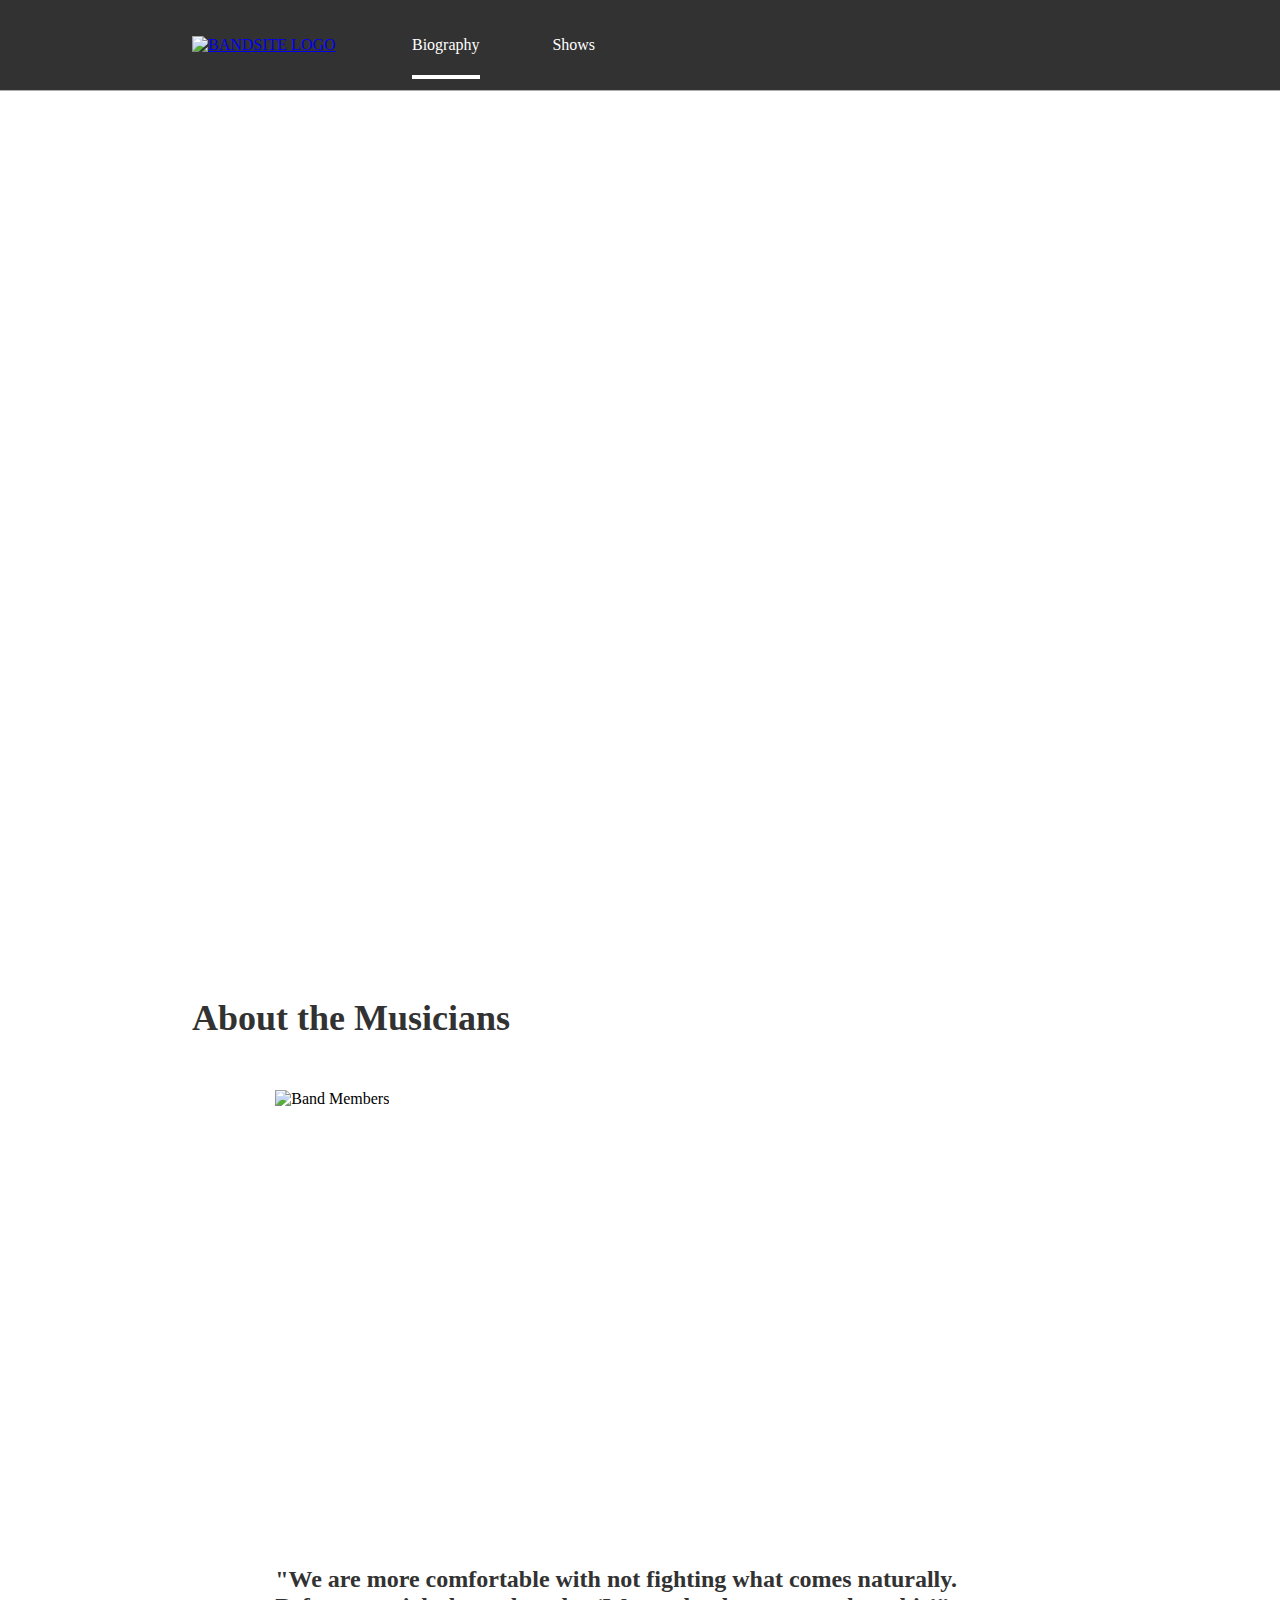
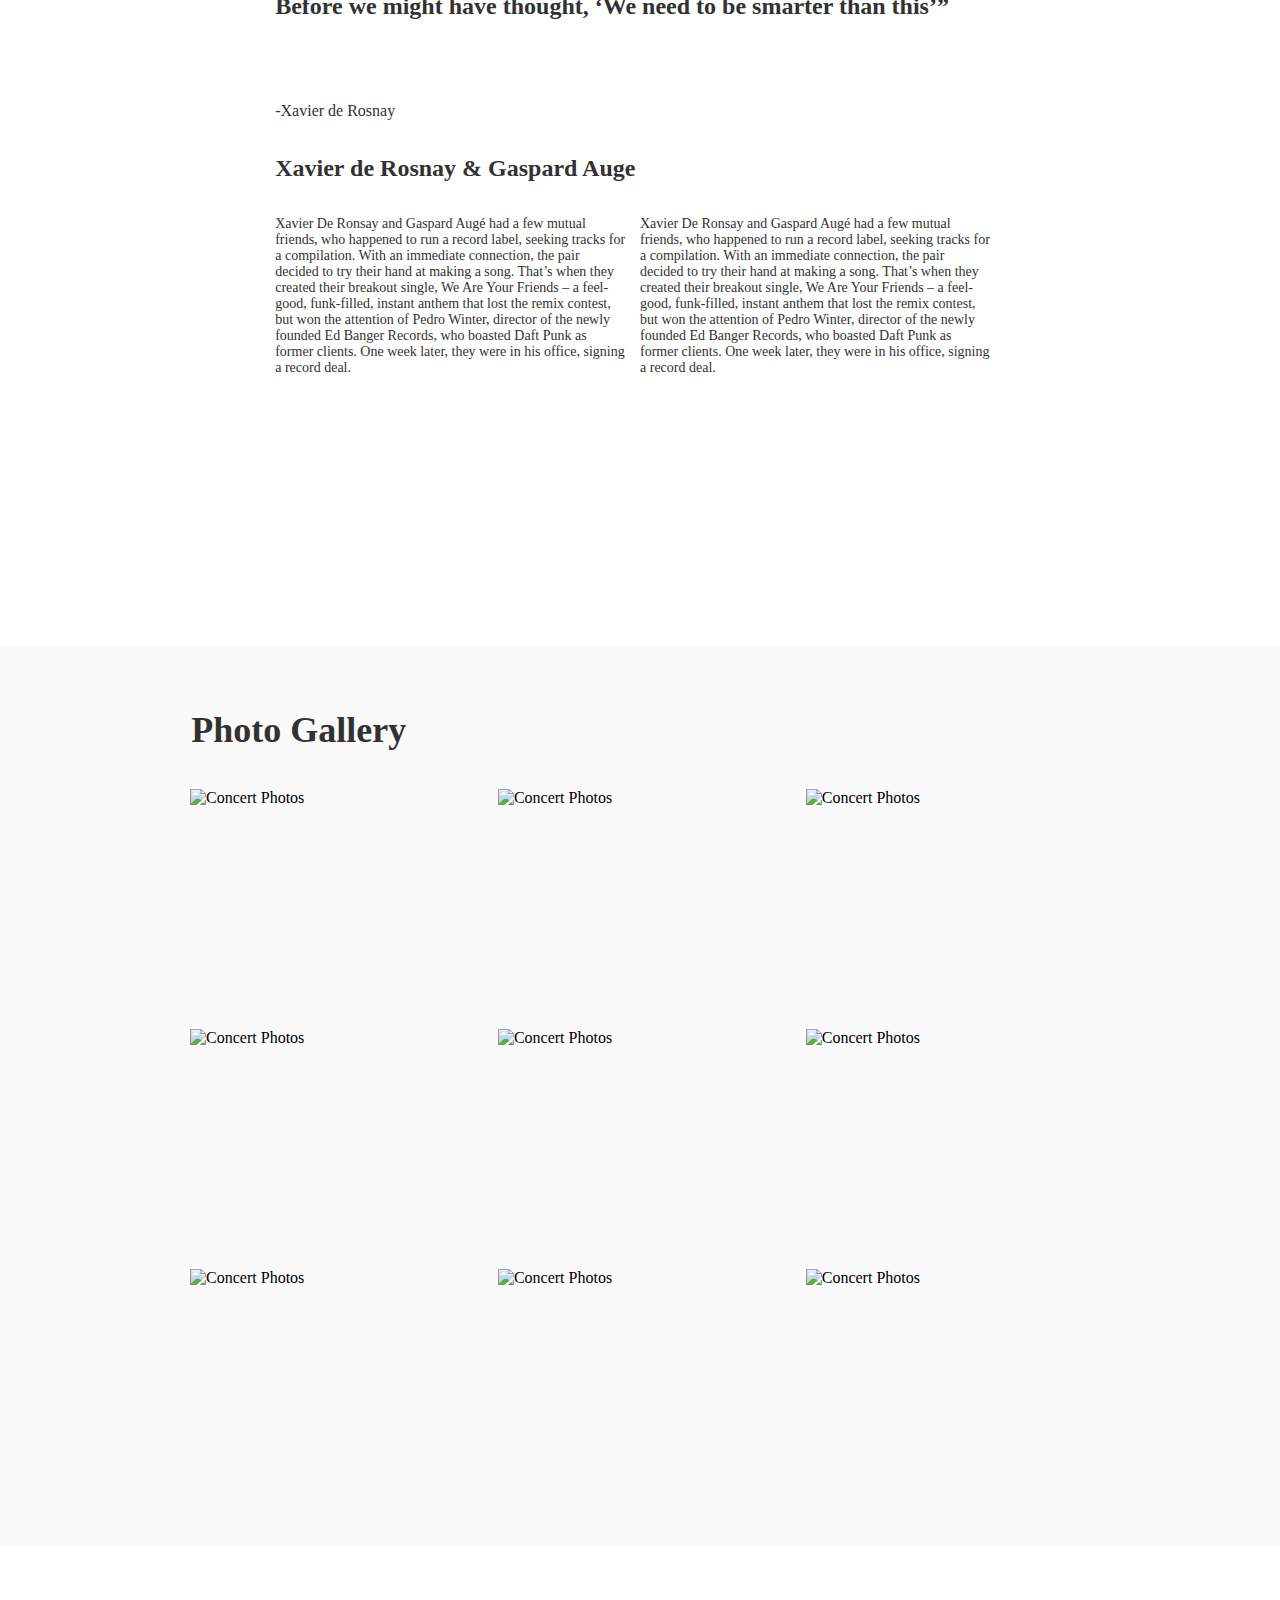
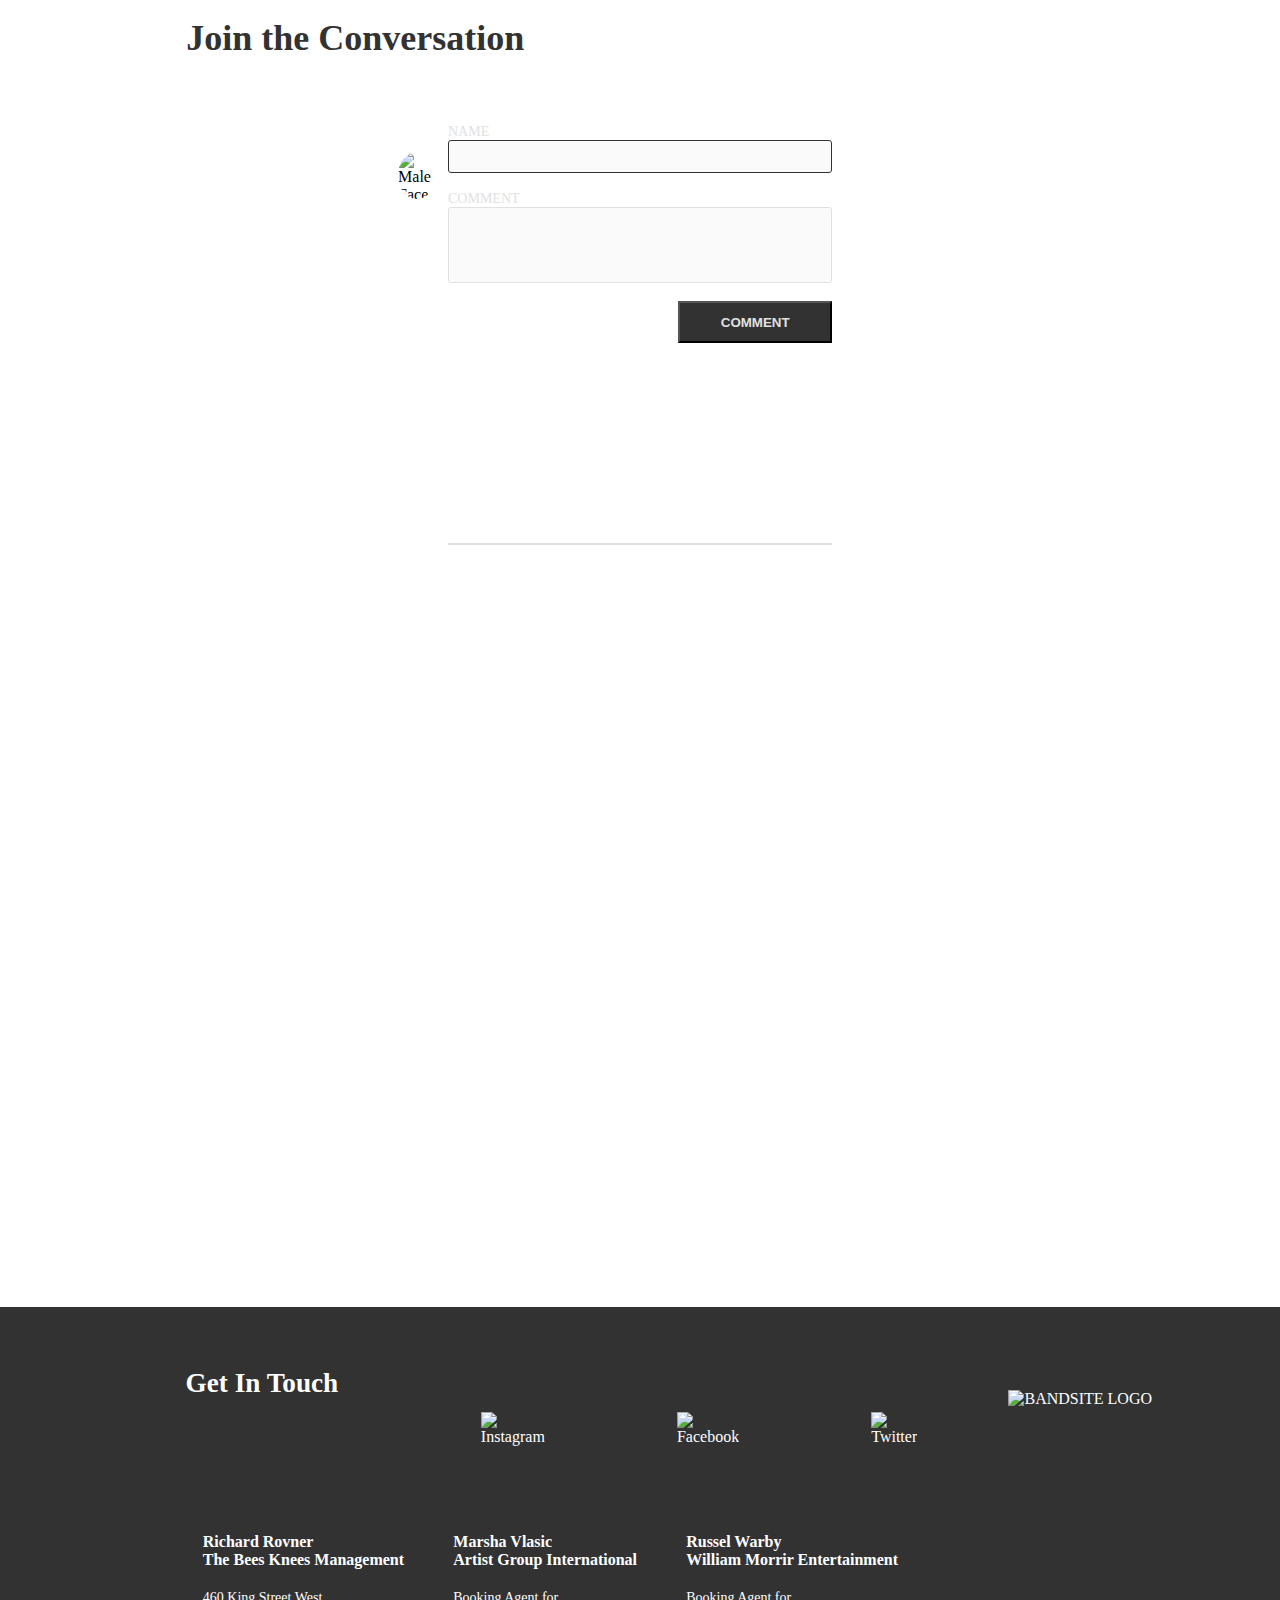
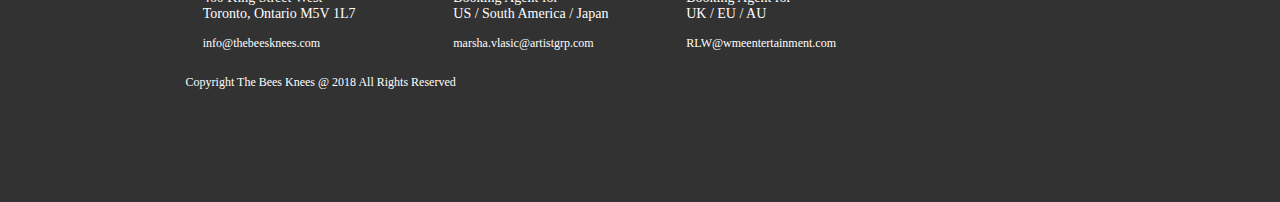
==== Sprint-two/index.html @ ac23af57 "JavaScript Layout" ====
<!DOCTYPE html>
<html lang="en">
<head>
    <meta charset="UTF-8">
    <meta name="viewport" content="width=device-width, initial-scale=1.0">
    <title>Document</title>
    <link rel="stylesheet" href="styles/main.css">
</head>
<body>
    <!-----------------------------------NAV--------------------------------->
    <header class="header">
        <section class="header-menu">
            <a class="header-menu__logo"  href="index.html"><img src="assets/Logo/Logo-bandsite.svg" alt="BANDSITE LOGO"></a>
            <ul class="header-menu__nav">
                <li class="header-menu__nav-item"><a class="header-menu__nav-link active" href="index.html">Biography</a></li>
                <li class="header-menu__nav-item"><a class="header-menu__nav-link" href="pages/shows.html">Shows</a></li>
            </ul>
        </section>
    <!----------------------------------Hero-------------------------------->
        <div class="hero">
            <div class="hero__image"></div>
            <h1 class="hero__title">Gaspard Auge & Xavier de Rosnay</h1>
        </div>
    </header>
    <!----------------------------------Main-------------------------------->
    <main class="main">
        <div class="main-title">About the Musicians</div>
        <section class="main-content">
            <div class="main-content__image">
                <img class="main-content__image--size" src="assets/Images/noiseporn-fZGl__1jt3M-unsplash.jpg" alt="Band Members">
            </div>
            <div class="main-quote">
            <h2 class="main-quote__words">"We are more comfortable with not fighting what comes naturally. Before we might have thought, ‘We need to be smarter than this’”</h2>
            <p class="main-quote__speaker">-Xavier de Rosnay</p>
            </div>
            <div class="main-bio">
                <h2 class="main-bio__title">Xavier de Rosnay & Gaspard Auge</h2>
                <div class="main-bio__spacing">
                <p class="main-bio__writing">Xavier De Ronsay and Gaspard Augé had a few mutual friends, who happened to run a record label, seeking tracks for a compilation. With an immediate connection, the pair decided to try their hand at making a song. That’s when they created their breakout single, We Are Your Friends – a feel-good, funk-filled, instant anthem that lost the remix contest, but won the attention of Pedro Winter, director of the newly founded Ed Banger Records, who boasted Daft Punk as former clients. One week later, they were in his office, signing a record deal.</p>
                <p class="main-bio__writing">Xavier De Ronsay and Gaspard Augé had a few mutual friends, who happened to run a record label, seeking tracks for a compilation. With an immediate connection, the pair decided to try their hand at making a song. That’s when they created their breakout single, We Are Your Friends – a feel-good, funk-filled, instant anthem that lost the remix contest, but won the attention of Pedro Winter, director of the newly founded Ed Banger Records, who boasted Daft Punk as former clients. One week later, they were in his office, signing a record deal.</p>
                </div>
            </div>
        </section>
        <section class="gallery">
            <div class="gallery-top">
              <h2 class="gallery-title">Photo Gallery</h2>
            </div>
            <div class="gallery-container">
                <img class="gallery-images" src="assets/Images/Photo-gallery-1.jpg" alt="Concert Photos">
                <img class="gallery-images" src="assets/Images/Photo-gallery-2.jpg" alt="Concert Photos">
                <img class="gallery-images" src="assets/Images/Photo-gallery-3.jpg" alt="Concert Photos">
                <img class="gallery-images" src="assets/Images/Photo-gallery-4.jpg" alt="Concert Photos">
                <img class="gallery-images" src="assets/Images/Photo-gallery-5.jpg" alt="Concert Photos">
                <img class="gallery-images" src="assets/Images/Photo-gallery-6.jpg" alt="Concert Photos">
                <img class="gallery-images" src="assets/Images/Photo-gallery-7.jpg" alt="Concert Photos">
                <img class="gallery-images" src="assets/Images/Photo-gallery-8.jpg" alt="Concert Photos">
                <img class="gallery-images" src="assets/Images/Photo-gallery-9.jpg" alt="Concert Photos">
            </div>
        </section>
        <!----------------------------------Comments-------------------------------->
        <section class="comments">
            <div class="comments-top">
                <h2 class="comments-title">Join the Conversation</h2>
            </div>
            <div class="comments-add">
                <form name="commentsForm" class="commentsForm">
                    <img src="assets/Images/Mohan-muruge.jpg" alt="Male Face" class="commentImage">
                    <label for="name" class="textStyle">NAME</label>
                    <input type="text" name="name" class="commentBox commentBox1">
                    <br>
                    <label for="comment" class="textStyle">COMMENT</label>
                    <input type="text" name="comment" class="commentBox commentBox2">
                    <br>
                    <button type="submit" class="commentButton">COMMENT</button>
                </form>
            </div>
            <div class="comments-previous">
            </div>
        </section>
    </main>
    <!----------------------------------Footer-------------------------------->
    <footer class="footer">
        <div class="footer-top">
            <h2 class="footer-top__title">Get In Touch</h2>
            <div class="footer-top__icon">
            <img class="footer-top__icon--position" src="assets/Icons/SVG/Icon-instagram.svg" alt="Instagram">
            <img class="footer-top__icon--position" src="assets/Icons/SVG/Icon-facebook.svg" alt="Facebook">
            <img class="footer-top__icon--position" src="assets/Icons/SVG/Icon-twitter.svg" alt="Twitter">
            </div>
        </div>
        <section class="footer-content">
        <div class="footer-agent">
            <h4 class="footer-agent__name">Richard Rovner<br>The Bees Knees Management</h4>
            <p class="footer-agent__location">460 King Street West<br>Toronto, Ontario M5V 1L7</p>
            <p class="footer-agent__email">info@thebeesknees.com</p>
        </div>
        <div class="footer-agent">
            <h4 class="footer-agent__name">Marsha Vlasic<br>Artist Group International </h4>
            <p class="footer-agent__location">Booking Agent for<br>US / South America / Japan</p>
            <p class="footer-agent__email">marsha.vlasic@artistgrp.com</p>
        </div>
        <div class="footer-agent">
            <h4 class="footer-agent__name">Russel Warby<br>William Morrir Entertainment </h4>
            <p class="footer-agent__location">Booking Agent for<br>UK / EU / AU</p>
            <p class="footer-agent__email">RLW@wmeentertainment.com</p>
        </div>
        </section>
        <p class="footer-copywright">Copyright The Bees Knees @ 2018 All Rights Reserved</p>
        <div class="footer-logo">
            <img src="assets/Logo/Logo-bandsite.svg" alt="BANDSITE LOGO">
        </div>
    </footer>
    <script src="scripts/main.js"></script>
</body>
</html>
---- Sprint-two/styles/main.css ----
@font-face {
  font-family: 'Avenir';
  src: url("../../assets/Fonts/Linotype-AvenirNextLTPro.ttf") format("truetype");
}

@font-face {
  font-family: 'Avenir Bold';
  src: url("../../assets/Fonts/Linotype-AvenirNextLTProBold.ttf") format("truetype");
}

@font-face {
  font-family: 'Avenir Demi';
  src: url("../../assets/Fonts/Linotype-AvenirNextLTProDemi.ttf") format("truetype");
}

@font-face {
  font-family: 'Avenir';
  src: url("../../assets/Fonts/Linotype-AvenirNextLTPro.ttf") format("truetype");
}

@font-face {
  font-family: 'Avenir Bold';
  src: url("../../assets/Fonts/Linotype-AvenirNextLTProBold.ttf") format("truetype");
}

@font-face {
  font-family: 'Avenir Demi';
  src: url("../../assets/Fonts/Linotype-AvenirNextLTProDemi.ttf") format("truetype");
}

/******************************** BREAKPOINTS *******************************/
/******************************** COLORS *******************************/
/******************************** FONTS *******************************/
/******************************** MOBILE FONTS *******************************/
/******************************** NAV *******************************/
body {
  font-family: "Avenir";
  margin: 0;
}

.header-menu {
  display: -webkit-box;
  display: -ms-flexbox;
  display: flex;
  -webkit-box-pack: left;
      -ms-flex-pack: left;
          justify-content: left;
  -webkit-box-align: center;
      -ms-flex-align: center;
          align-items: center;
  width: 100vw;
  height: 10vh;
  background-color: #323232;
  border-bottom: 1px solid #AFAFAF;
}

@media screen and (max-width: 320px) {
  .header-menu {
    -webkit-box-orient: vertical;
    -webkit-box-direction: normal;
        -ms-flex-direction: column;
            flex-direction: column;
    height: 14.5vh;
    width: 100vw;
  }
}

.header-menu__logo {
  padding-left: 15%;
}

@media screen and (max-width: 768px) {
  .header-menu__logo {
    padding-left: 5%;
    padding-right: 7%;
  }
}

@media screen and (max-width: 320px) {
  .header-menu__logo {
    padding-top: 7%;
  }
}

.header-menu__nav {
  display: -webkit-box;
  display: -ms-flexbox;
  display: flex;
  -webkit-box-orient: horizontal;
  -webkit-box-direction: normal;
      -ms-flex-direction: row;
          flex-direction: row;
  -ms-flex-pack: distribute;
      justify-content: space-around;
  width: 20vw;
  list-style-type: none;
}

@media screen and (max-width: 320px) {
  .header-menu__nav {
    -webkit-box-sizing: border-box;
            box-sizing: border-box;
    width: 100vw;
    height: 20vh;
  }
}

@media screen and (max-width: 768px) {
  .header-menu__nav-item {
    padding: 20%;
  }
}

@media screen and (max-width: 320px) {
  .header-menu__nav-item {
    font-size: 0.875rem;
    width: 30%;
    height: 55%;
    padding: 0;
  }
}

.header-menu__nav-link {
  text-decoration: none;
  color: #FFFFFF;
}

.active {
  border-bottom: 4px solid #FFFFFF;
  padding-bottom: 32%;
}

@media screen and (max-width: 768px) {
  .active {
    padding-bottom: 24%;
  }
}

@media screen and (max-width: 320px) {
  .active {
    padding-bottom: 10%;
  }
}

/******************************** HERO *******************************/
.hero {
  height: 95vh;
  width: 100vw;
  position: relative;
}

@media screen and (max-width: 768px) {
  .hero {
    height: 80vh;
  }
}

@media screen and (max-width: 320px) {
  .hero {
    height: 50vh;
  }
}

.hero__image {
  background-image: url(../assets/Images/oscar-keys-ojVMh1QTVGY-unsplash.jpg);
  height: 100%;
  width: 100%;
  background-position: center;
  background-size: cover;
  background-repeat: no-repeat;
}

.hero__title {
  margin: 0;
  color: #FFFFFF;
  font-size: 3.75rem;
  font-family: "Avenir Bold";
  height: 10vh;
  width: 45vw;
  position: absolute;
  bottom: 66%;
  left: 15%;
}

@media screen and (max-width: 768px) {
  .hero__title {
    width: 70vw;
    bottom: 60%;
    left: 5%;
  }
}

@media screen and (max-width: 320px) {
  .hero__title {
    font-size: 1.5rem;
    width: 80vw;
    height: 15vh;
    bottom: 40%;
  }
}

/******************************** BIO *******************************/
.main {
  height: 250vh;
  width: 100vw;
}

.main-title {
  font-size: 2.25rem;
  font-family: "Avenir Bold";
  font-weight: 900;
  color: #323232;
  margin: 4% 0 4% 15%;
}

@media screen and (max-width: 768px) {
  .main-title {
    margin-left: 5%;
  }
}

@media screen and (max-width: 320px) {
  .main-title {
    font-size: 1.5rem;
  }
}

.main-content {
  display: -webkit-box;
  display: -ms-flexbox;
  display: flex;
  -webkit-box-orient: vertical;
  -webkit-box-direction: normal;
      -ms-flex-direction: column;
          flex-direction: column;
  -webkit-box-align: center;
      -ms-flex-align: center;
          align-items: center;
  height: 100vh;
  width: 100vw;
  margin-bottom: 20%;
}

@media screen and (max-width: 768px) {
  .main-content {
    height: 120vh;
    margin-bottom: 25%;
  }
}

@media screen and (max-width: 320px) {
  .main-content {
    height: 135vh;
  }
}

.main-content__image {
  height: 100%;
  width: 57%;
  margin-bottom: 0;
}

@media screen and (max-width: 768px) {
  .main-content__image {
    width: 90%;
  }
}

.main-content__image--size {
  height: 90%;
  width: 100%;
}

.main-quote {
  display: -webkit-box;
  display: -ms-flexbox;
  display: flex;
  -webkit-box-orient: vertical;
  -webkit-box-direction: normal;
      -ms-flex-direction: column;
          flex-direction: column;
}

.main-quote__words {
  font-size: 1.5rem;
  font-family: "Avenir Bold";
  color: #323232;
  height: 10vh;
  width: 57vw;
  margin: 0;
  margin-bottom: 4%;
}

@media screen and (max-width: 768px) {
  .main-quote__words {
    margin-left: 5%;
    width: 90%;
  }
}

@media screen and (max-width: 320px) {
  .main-quote__words {
    height: 11vh;
    font-size: 1rem;
  }
}

.main-quote__speaker {
  font-size: 1rem;
  font-family: "Avenir Demi" bold;
  color: #323232;
}

@media screen and (max-width: 768px) {
  .main-quote__speaker {
    margin-left: 5%;
  }
}

@media screen and (max-width: 320px) {
  .main-quote__speaker {
    font-size: 0.875rem;
    font-family: "Avenir Bold";
    color: #323232;
  }
}

.main-bio {
  display: -webkit-box;
  display: -ms-flexbox;
  display: flex;
  -webkit-box-orient: vertical;
  -webkit-box-direction: normal;
      -ms-flex-direction: column;
          flex-direction: column;
  -webkit-box-pack: space-evenly;
      -ms-flex-pack: space-evenly;
          justify-content: space-evenly;
  width: 57%;
}

@media screen and (max-width: 768px) {
  .main-bio {
    width: 100%;
  }
}

.main-bio__title {
  font-size: 1.5rem;
  font-family: "Avenir Bold";
  color: #323232;
  width: 56%;
}

@media screen and (max-width: 768px) {
  .main-bio__title {
    margin-left: 5%;
    width: 90%;
  }
}

@media screen and (max-width: 320px) {
  .main-bio__title {
    font-size: 1rem;
  }
}

.main-bio__writing {
  font-size: 0.875rem;
  color: #323232;
  margin-right: 2%;
}

@media screen and (max-width: 768px) {
  .main-bio__writing {
    margin-left: 5%;
    margin-right: 3%;
  }
}

.main-bio__spacing {
  display: -webkit-box;
  display: -ms-flexbox;
  display: flex;
  -webkit-box-pack: justify;
      -ms-flex-pack: justify;
          justify-content: space-between;
}

@media screen and (max-width: 768px) {
  .main-bio__spacing {
    margin-left: 0;
    width: 97%;
  }
}

@media screen and (max-width: 320px) {
  .main-bio__spacing {
    -webkit-box-orient: vertical;
    -webkit-box-direction: normal;
        -ms-flex-direction: column;
            flex-direction: column;
  }
}

/******************************** Gallery *******************************/
.gallery {
  display: -webkit-box;
  display: -ms-flexbox;
  display: flex;
  -webkit-box-orient: vertical;
  -webkit-box-direction: normal;
      -ms-flex-direction: column;
          flex-direction: column;
  -webkit-box-align: center;
      -ms-flex-align: center;
          align-items: center;
  height: 100vh;
  width: 100vw;
  background-color: #FAFAFA;
}

@media screen and (max-width: 320px) {
  .gallery {
    height: 230vh;
  }
}

.gallery-top {
  width: 23%;
  display: -webkit-box;
  display: -ms-flexbox;
  display: flex;
  margin-left: 11.5%;
  padding-top: 4%;
  padding-bottom: 2%;
  -ms-flex-item-align: start;
      align-self: flex-start;
}

@media screen and (max-width: 768px) {
  .gallery-top {
    margin-left: 0;
    width: 35%;
    padding-top: 5%;
  }
}

@media screen and (max-width: 320px) {
  .gallery-top {
    width: 80%;
  }
}

.gallery-title {
  font-size: 2.25rem;
  font-family: "Avenir Bold";
  font-weight: 900;
  color: #323232;
  margin: 4% 0 4% 15%;
}

@media screen and (max-width: 768px) {
  .gallery-title {
    margin-left: 8%;
    margin-top: 0;
  }
}

@media screen and (max-width: 320px) {
  .gallery-title {
    margin-left: 5%;
  }
}

.gallery-container {
  display: -webkit-box;
  display: -ms-flexbox;
  display: flex;
  -ms-flex-wrap: wrap;
      flex-wrap: wrap;
  -webkit-box-pack: space-evenly;
      -ms-flex-pack: space-evenly;
          justify-content: space-evenly;
  height: 80%;
  width: 74%;
}

@media screen and (max-width: 768px) {
  .gallery-container {
    width: 100vw;
    height: 90vh;
  }
}

@media screen and (max-width: 320px) {
  .gallery-container {
    -ms-flex-wrap: nowrap;
        flex-wrap: nowrap;
    -webkit-box-orient: vertical;
    -webkit-box-direction: normal;
        -ms-flex-direction: column;
            flex-direction: column;
    -webkit-box-align: center;
        -ms-flex-align: center;
            align-items: center;
    width: 100%;
    height: 220vh;
  }
}

.gallery-images {
  height: 30%;
  width: 30%;
}

@media screen and (max-width: 320px) {
  .gallery-images {
    height: 10%;
    width: 90%;
  }
}

/******************************** Comments *******************************/
.comments {
  height: 130vh;
  width: 100vw;
}

.comments-top {
  width: 37%;
  display: -webkit-box;
  display: -ms-flexbox;
  display: flex;
  margin-left: 9%;
  padding-top: 4%;
  margin-bottom: 0;
  -ms-flex-item-align: start;
      align-self: flex-start;
}

@media screen and (max-width: 768px) {
  .comments-top {
    margin-left: 0;
    width: 35%;
    padding-top: 5%;
  }
}

@media screen and (max-width: 320px) {
  .comments-top {
    width: 80%;
  }
}

.comments-title {
  font-size: 2.25rem;
  font-family: "Avenir Bold";
  font-weight: 900;
  color: #323232;
  margin: 4% 0 4% 15%;
}

@media screen and (max-width: 768px) {
  .comments-title {
    margin-left: 8%;
    margin-top: 0;
  }
}

@media screen and (max-width: 320px) {
  .comments-title {
    margin-left: 5%;
  }
}

.comments-add {
  width: 100vw;
  height: 40%;
  display: -webkit-box;
  display: -ms-flexbox;
  display: flex;
  -webkit-box-orient: vertical;
  -webkit-box-direction: normal;
      -ms-flex-direction: column;
          flex-direction: column;
  -webkit-box-align: center;
      -ms-flex-align: center;
          align-items: center;
}

.comments-previous {
  margin-left: 35%;
  width: 30%;
  height: 50%;
  display: -webkit-box;
  display: -ms-flexbox;
  display: flex;
  -webkit-box-orient: vertical;
  -webkit-box-direction: normal;
      -ms-flex-direction: column;
          flex-direction: column;
  margin-right: 0;
  -webkit-box-align: center;
      -ms-flex-align: center;
          align-items: center;
}

.textStyle {
  font-size: 0.875rem;
  color: #E1E1E1;
  font-family: "Avenir Bold";
}

.commentImage {
  height: 10%;
  width: 10%;
  border-radius: 80%;
  position: relative;
  right: 13%;
  top: 16%;
}

.commentsForm {
  display: -webkit-box;
  display: -ms-flexbox;
  display: flex;
  -webkit-box-orient: vertical;
  -webkit-box-direction: normal;
      -ms-flex-direction: column;
          flex-direction: column;
  width: 30%;
  height: 100%;
  border-bottom: 2px solid #E1E1E1;
}

.commentBox {
  background-color: #FAFAFA;
  border-radius: 3px;
  border: solid 1px #323232;
}

.commentBox1 {
  padding-bottom: 4%;
}

.commentBox2 {
  border-color: #E1E1E1;
  padding-bottom: 15%;
}

.commentButton {
  -ms-flex-item-align: end;
      align-self: flex-end;
  background-color: #323232;
  width: 40%;
  padding-top: 3%;
  padding-bottom: 3%;
  color: #E1E1E1;
  font-family: "Avenir Demi" bold;
  font-weight: 700;
}

/******************************** FOOTER *******************************/
.footer {
  height: 55vh;
  width: 100vw;
  background-color: #323232;
  font-family: "Avenir";
  color: #FFFFFF;
  margin-top: 140vh;
}

@media screen and (max-width: 768px) {
  .footer {
    margin-top: 15%;
  }
}

@media screen and (max-width: 320px) {
  .footer {
    height: 110vh;
    margin-top: 140vh;
  }
}

.footer-top {
  display: -webkit-box;
  display: -ms-flexbox;
  display: flex;
  margin-left: 14.5%;
  padding-top: 3%;
}

@media screen and (max-width: 768px) {
  .footer-top {
    margin-left: 3%;
    padding-top: 0%;
  }
}

@media screen and (max-width: 320px) {
  .footer-top {
    -webkit-box-orient: vertical;
    -webkit-box-direction: normal;
        -ms-flex-direction: column;
            flex-direction: column;
  }
}

.footer-top__title {
  margin-right: 7%;
  font-size: 1.7rem;
  font-family: "Avenir Bold";
}

@media screen and (max-width: 768px) {
  .footer-top__title {
    font-size: 2.25rem;
    width: 30%;
    margin-right: 3%;
  }
}

@media screen and (max-width: 320px) {
  .footer-top__title {
    margin-left: 2%;
    width: 70%;
  }
}

.footer-top__icon {
  display: -webkit-box;
  display: -ms-flexbox;
  display: flex;
}

@media screen and (max-width: 320px) {
  .footer-top__icon {
    margin-left: 2%;
  }
}

.footer-top__icon--position {
  margin: 30%;
}

@media screen and (max-width: 768px) {
  .footer-top__icon--position {
    margin-left: 40%;
  }
}

@media screen and (max-width: 320px) {
  .footer-top__icon--position {
    margin: 0 10% 10% 0;
  }
}

.footer-content {
  display: -webkit-box;
  display: -ms-flexbox;
  display: flex;
  -webkit-box-pack: space-evenly;
      -ms-flex-pack: space-evenly;
          justify-content: space-evenly;
  margin-left: 12%;
  width: 62vw;
}

@media screen and (max-width: 768px) {
  .footer-content {
    width: 96vw;
    margin-left: 0;
  }
}

@media screen and (max-width: 320px) {
  .footer-content {
    -webkit-box-orient: vertical;
    -webkit-box-direction: normal;
        -ms-flex-direction: column;
            flex-direction: column;
    margin-left: 5%;
  }
}

.footer-agent__name {
  font-size: 1rem;
  font-family: "Avenir Bold";
}

.footer-agent__location {
  font-size: 0.875rem;
}

.footer-agent__email {
  font-size: 0.75rem;
}

.footer-logo {
  position: absolute;
  right: 10%;
  top: 510vh;
}

@media screen and (max-width: 768px) {
  .footer-logo {
    right: 5%;
    top: 369vh;
  }
}

@media screen and (max-width: 320px) {
  .footer-logo {
    visibility: hidden;
  }
}

.footer-copywright {
  margin-left: 14.5%;
  padding-bottom: 1%;
  font-size: 0.75rem;
}

@media screen and (max-width: 768px) {
  .footer-copywright {
    margin-left: 3%;
  }
}

@media screen and (max-width: 320px) {
  .footer-copywright {
    margin-left: 5%;
  }
}
/*# sourceMappingURL=main.css.map */
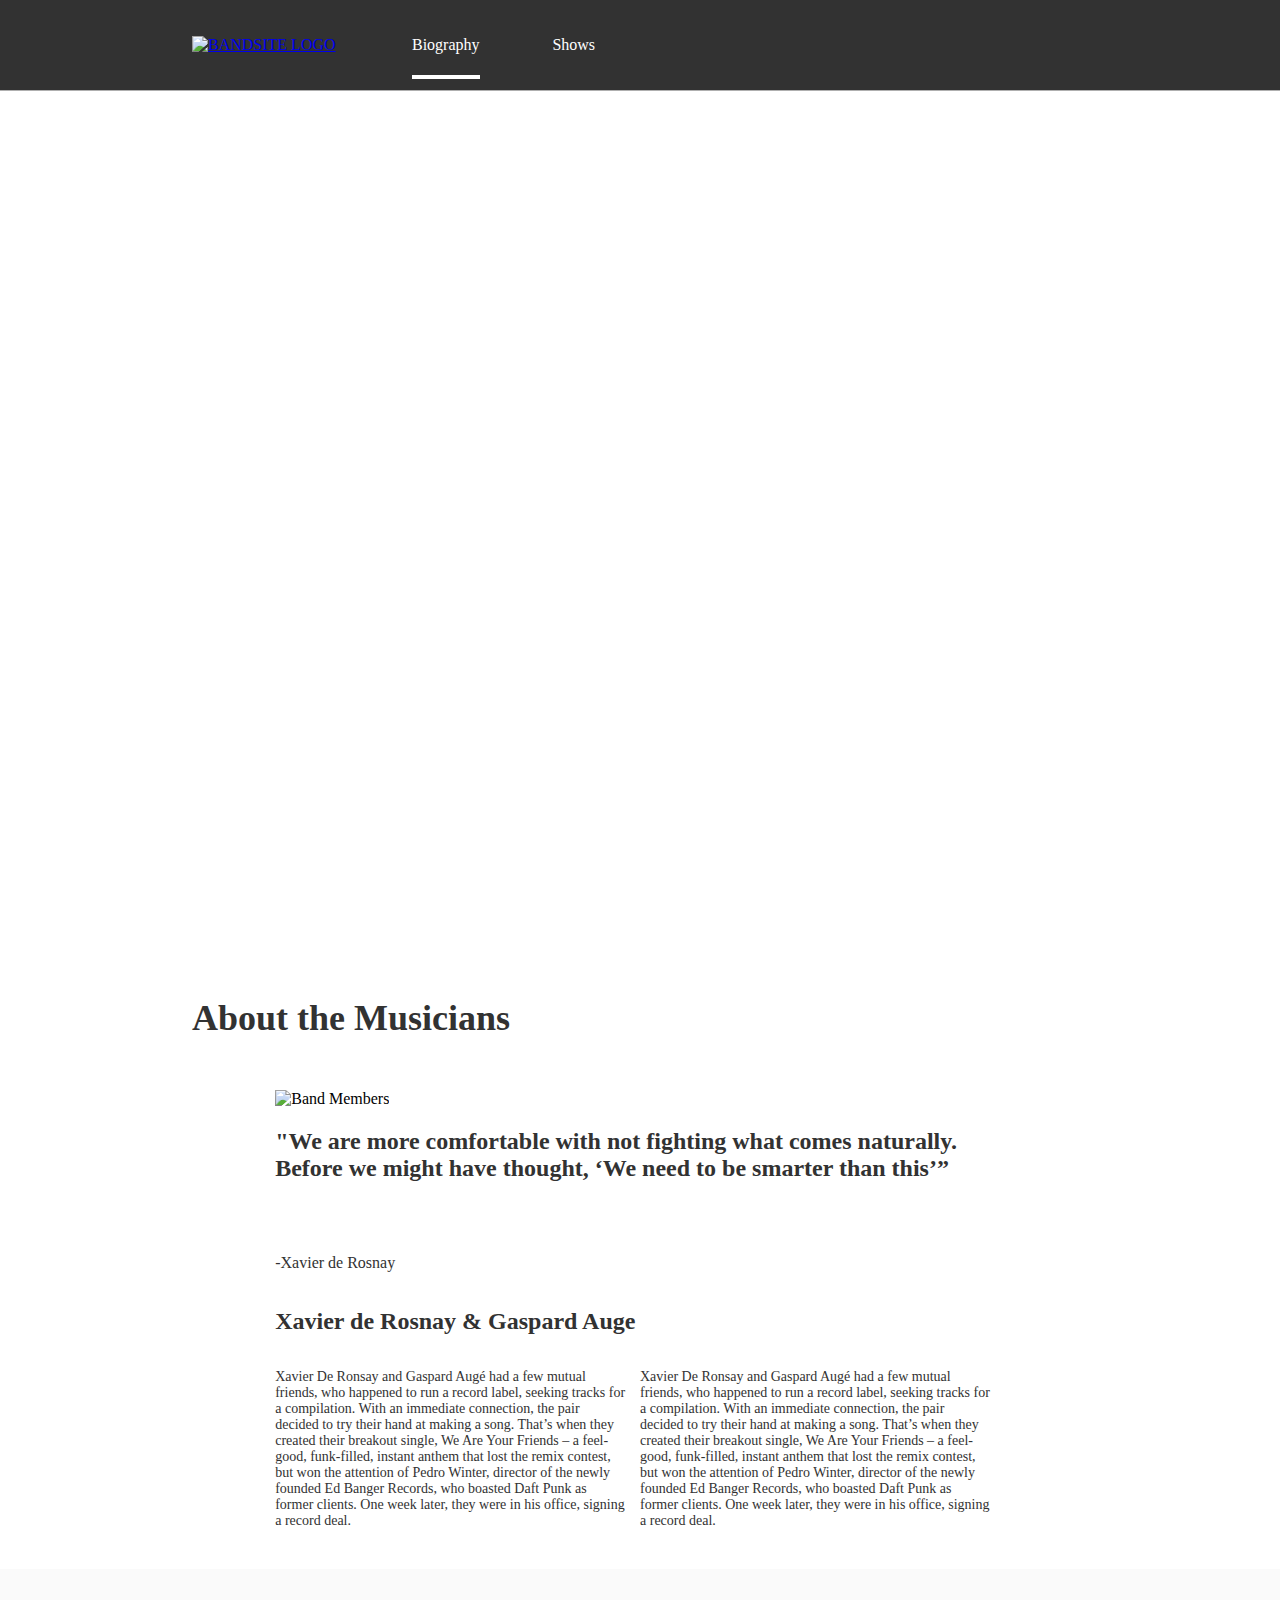
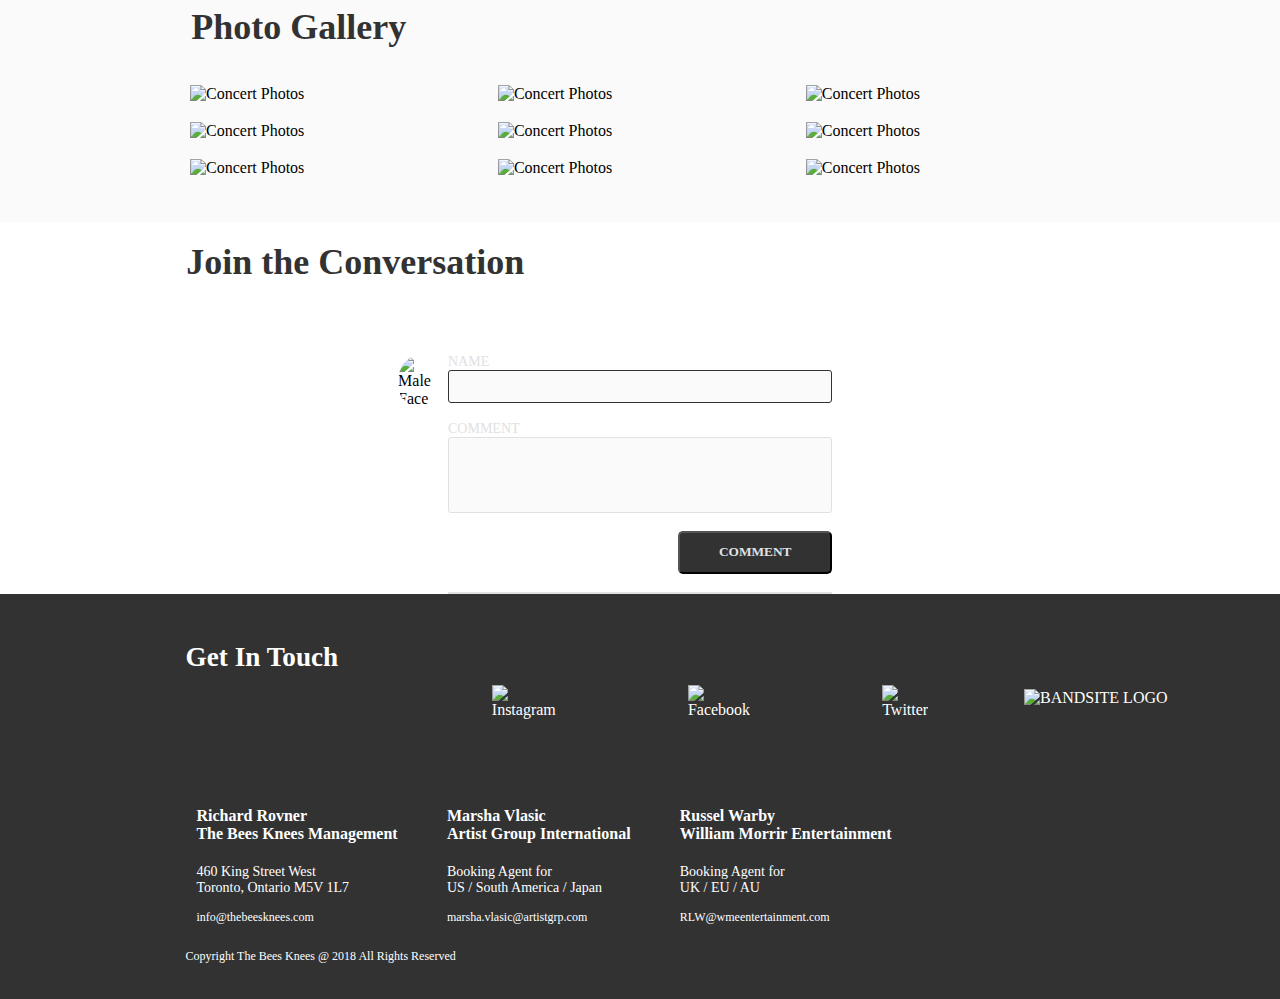
==== commit 32dfc74c: "Final Commit Bandsite 3" ====
--- a/Sprint-two/index.html
+++ b/Sprint-two/index.html
@@ -3,7 +3,7 @@
 <head>
     <meta charset="UTF-8">
     <meta name="viewport" content="width=device-width, initial-scale=1.0">
-    <title>Document</title>
+    <title>Band Site</title>
     <link rel="stylesheet" href="styles/main.css">
 </head>
 <body>
@@ -60,18 +60,19 @@
         <!----------------------------------Comments-------------------------------->
         <section class="comments">
             <div class="comments-top">
-                <h2 class="comments-title">Join the Conversation</h2>
+                <h2 class="comments-top__title">Join the Conversation</h2>
             </div>
             <div class="comments-add">
-                <form name="commentsForm" class="commentsForm">
-                    <img src="assets/Images/Mohan-muruge.jpg" alt="Male Face" class="commentImage">
-                    <label for="name" class="textStyle">NAME</label>
-                    <input type="text" name="name" class="commentBox commentBox1">
+                <form name="comments-add__form" class="comments-add__form">
+                    <img src="assets/Images/Mohan-muruge.jpg" alt="Male Face" class="comments-add__form-image">
+                    <label for="name" class="comments-add__form-text">NAME</label>
+                    <input type="text" name="name" class="comments-add__form-box comments-add__form-box1">
                     <br>
-                    <label for="comment" class="textStyle">COMMENT</label>
-                    <input type="text" name="comment" class="commentBox commentBox2">
+                    <label for="comment" class="comments-add__form-text">COMMENT</label>
+                    <input type="text" name="comment" class="comments-add__form-box comments-add__form-box2">
                     <br>
-                    <button type="submit" class="commentButton">COMMENT</button>
+                    <button type="submit" class="comments-add__form-button">COMMENT</button>
+                    <br>
                 </form>
             </div>
             <div class="comments-previous">
@@ -110,6 +111,7 @@
             <img src="assets/Logo/Logo-bandsite.svg" alt="BANDSITE LOGO">
         </div>
     </footer>
+    <script src="https://cdnjs.cloudflare.com/ajax/libs/axios/0.20.0/axios.min.js"></script>
     <script src="scripts/main.js"></script>
 </body>
 </html>--- a/Sprint-two/styles/main.css
+++ b/Sprint-two/styles/main.css
@@ -1,33 +1,15 @@
 @font-face {
-  font-family: 'Avenir';
+  font-family: "Avenir";
   src: url("../../assets/Fonts/Linotype-AvenirNextLTPro.ttf") format("truetype");
 }
-
 @font-face {
-  font-family: 'Avenir Bold';
+  font-family: "Avenir Bold";
   src: url("../../assets/Fonts/Linotype-AvenirNextLTProBold.ttf") format("truetype");
 }
-
 @font-face {
-  font-family: 'Avenir Demi';
+  font-family: "Avenir Demi";
   src: url("../../assets/Fonts/Linotype-AvenirNextLTProDemi.ttf") format("truetype");
 }
-
-@font-face {
-  font-family: 'Avenir';
-  src: url("../../assets/Fonts/Linotype-AvenirNextLTPro.ttf") format("truetype");
-}
-
-@font-face {
-  font-family: 'Avenir Bold';
-  src: url("../../assets/Fonts/Linotype-AvenirNextLTProBold.ttf") format("truetype");
-}
-
-@font-face {
-  font-family: 'Avenir Demi';
-  src: url("../../assets/Fonts/Linotype-AvenirNextLTProDemi.ttf") format("truetype");
-}
-
 /******************************** BREAKPOINTS *******************************/
 /******************************** COLORS *******************************/
 /******************************** FONTS *******************************/
@@ -53,7 +35,6 @@
   background-color: #323232;
   border-bottom: 1px solid #AFAFAF;
 }
-
 @media screen and (max-width: 320px) {
   .header-menu {
     -webkit-box-orient: vertical;
@@ -64,24 +45,20 @@
     width: 100vw;
   }
 }
-
 .header-menu__logo {
   padding-left: 15%;
 }
-
 @media screen and (max-width: 768px) {
   .header-menu__logo {
     padding-left: 5%;
     padding-right: 7%;
   }
 }
-
 @media screen and (max-width: 320px) {
   .header-menu__logo {
     padding-top: 7%;
   }
 }
-
 .header-menu__nav {
   display: -webkit-box;
   display: -ms-flexbox;
@@ -95,7 +72,6 @@
   width: 20vw;
   list-style-type: none;
 }
-
 @media screen and (max-width: 320px) {
   .header-menu__nav {
     -webkit-box-sizing: border-box;
@@ -104,13 +80,11 @@
     height: 20vh;
   }
 }
-
 @media screen and (max-width: 768px) {
   .header-menu__nav-item {
     padding: 20%;
   }
 }
-
 @media screen and (max-width: 320px) {
   .header-menu__nav-item {
     font-size: 0.875rem;
@@ -119,7 +93,6 @@
     padding: 0;
   }
 }
-
 .header-menu__nav-link {
   text-decoration: none;
   color: #FFFFFF;
@@ -129,16 +102,14 @@
   border-bottom: 4px solid #FFFFFF;
   padding-bottom: 32%;
 }
-
 @media screen and (max-width: 768px) {
   .active {
-    padding-bottom: 24%;
-  }
-}
-
+    padding-bottom: 25%;
+  }
+}
 @media screen and (max-width: 320px) {
   .active {
-    padding-bottom: 10%;
+    padding-bottom: 17%;
   }
 }
 
@@ -148,19 +119,16 @@
   width: 100vw;
   position: relative;
 }
-
 @media screen and (max-width: 768px) {
   .hero {
     height: 80vh;
   }
 }
-
 @media screen and (max-width: 320px) {
   .hero {
     height: 50vh;
   }
 }
-
 .hero__image {
   background-image: url(../assets/Images/oscar-keys-ojVMh1QTVGY-unsplash.jpg);
   height: 100%;
@@ -169,7 +137,6 @@
   background-size: cover;
   background-repeat: no-repeat;
 }
-
 .hero__title {
   margin: 0;
   color: #FFFFFF;
@@ -181,7 +148,6 @@
   bottom: 66%;
   left: 15%;
 }
-
 @media screen and (max-width: 768px) {
   .hero__title {
     width: 70vw;
@@ -189,7 +155,6 @@
     left: 5%;
   }
 }
-
 @media screen and (max-width: 320px) {
   .hero__title {
     font-size: 1.5rem;
@@ -201,10 +166,8 @@
 
 /******************************** BIO *******************************/
 .main {
-  height: 250vh;
   width: 100vw;
 }
-
 .main-title {
   font-size: 2.25rem;
   font-family: "Avenir Bold";
@@ -212,19 +175,16 @@
   color: #323232;
   margin: 4% 0 4% 15%;
 }
-
 @media screen and (max-width: 768px) {
   .main-title {
     margin-left: 5%;
   }
 }
-
 @media screen and (max-width: 320px) {
   .main-title {
     font-size: 1.5rem;
   }
 }
-
 .main-content {
   display: -webkit-box;
   display: -ms-flexbox;
@@ -236,41 +196,23 @@
   -webkit-box-align: center;
       -ms-flex-align: center;
           align-items: center;
-  height: 100vh;
   width: 100vw;
-  margin-bottom: 20%;
-}
-
-@media screen and (max-width: 768px) {
-  .main-content {
-    height: 120vh;
-    margin-bottom: 25%;
-  }
-}
-
-@media screen and (max-width: 320px) {
-  .main-content {
-    height: 135vh;
-  }
-}
-
+  margin-bottom: 2%;
+}
 .main-content__image {
   height: 100%;
   width: 57%;
   margin-bottom: 0;
 }
-
 @media screen and (max-width: 768px) {
   .main-content__image {
     width: 90%;
   }
 }
-
 .main-content__image--size {
   height: 90%;
   width: 100%;
 }
-
 .main-quote {
   display: -webkit-box;
   display: -ms-flexbox;
@@ -280,43 +222,36 @@
       -ms-flex-direction: column;
           flex-direction: column;
 }
-
 .main-quote__words {
   font-size: 1.5rem;
   font-family: "Avenir Bold";
   color: #323232;
   height: 10vh;
   width: 57vw;
-  margin: 0;
-  margin-bottom: 4%;
-}
-
+  margin: 5% unset 2% unset;
+}
 @media screen and (max-width: 768px) {
   .main-quote__words {
     margin-left: 5%;
     width: 90%;
   }
 }
-
 @media screen and (max-width: 320px) {
   .main-quote__words {
     height: 11vh;
     font-size: 1rem;
   }
 }
-
 .main-quote__speaker {
   font-size: 1rem;
-  font-family: "Avenir Demi" bold;
+  font-family: "Avenir Demi";
   color: #323232;
 }
-
 @media screen and (max-width: 768px) {
   .main-quote__speaker {
     margin-left: 5%;
   }
 }
-
 @media screen and (max-width: 320px) {
   .main-quote__speaker {
     font-size: 0.875rem;
@@ -324,7 +259,6 @@
     color: #323232;
   }
 }
-
 .main-bio {
   display: -webkit-box;
   display: -ms-flexbox;
@@ -338,46 +272,39 @@
           justify-content: space-evenly;
   width: 57%;
 }
-
 @media screen and (max-width: 768px) {
   .main-bio {
     width: 100%;
   }
 }
-
 .main-bio__title {
   font-size: 1.5rem;
   font-family: "Avenir Bold";
   color: #323232;
   width: 56%;
 }
-
 @media screen and (max-width: 768px) {
   .main-bio__title {
     margin-left: 5%;
     width: 90%;
   }
 }
-
 @media screen and (max-width: 320px) {
   .main-bio__title {
     font-size: 1rem;
   }
 }
-
 .main-bio__writing {
   font-size: 0.875rem;
   color: #323232;
   margin-right: 2%;
 }
-
 @media screen and (max-width: 768px) {
   .main-bio__writing {
     margin-left: 5%;
     margin-right: 3%;
   }
 }
-
 .main-bio__spacing {
   display: -webkit-box;
   display: -ms-flexbox;
@@ -386,14 +313,12 @@
       -ms-flex-pack: justify;
           justify-content: space-between;
 }
-
 @media screen and (max-width: 768px) {
   .main-bio__spacing {
     margin-left: 0;
     width: 97%;
   }
 }
-
 @media screen and (max-width: 320px) {
   .main-bio__spacing {
     -webkit-box-orient: vertical;
@@ -415,43 +340,32 @@
   -webkit-box-align: center;
       -ms-flex-align: center;
           align-items: center;
-  height: 100vh;
   width: 100vw;
   background-color: #FAFAFA;
 }
-
-@media screen and (max-width: 320px) {
-  .gallery {
-    height: 230vh;
-  }
-}
-
 .gallery-top {
   width: 23%;
   display: -webkit-box;
   display: -ms-flexbox;
   display: flex;
   margin-left: 11.5%;
-  padding-top: 4%;
+  padding-top: 2%;
   padding-bottom: 2%;
   -ms-flex-item-align: start;
       align-self: flex-start;
 }
-
 @media screen and (max-width: 768px) {
   .gallery-top {
     margin-left: 0;
     width: 35%;
-    padding-top: 5%;
-  }
-}
-
+    padding-top: 3%;
+  }
+}
 @media screen and (max-width: 320px) {
   .gallery-top {
     width: 80%;
   }
 }
-
 .gallery-title {
   font-size: 2.25rem;
   font-family: "Avenir Bold";
@@ -459,20 +373,18 @@
   color: #323232;
   margin: 4% 0 4% 15%;
 }
-
 @media screen and (max-width: 768px) {
   .gallery-title {
     margin-left: 8%;
     margin-top: 0;
   }
 }
-
 @media screen and (max-width: 320px) {
   .gallery-title {
-    margin-left: 5%;
-  }
-}
-
+    font-size: 1.5rem;
+    margin: 2% 0 2% 6%;
+  }
+}
 .gallery-container {
   display: -webkit-box;
   display: -ms-flexbox;
@@ -484,15 +396,15 @@
           justify-content: space-evenly;
   height: 80%;
   width: 74%;
-}
-
+  padding-bottom: 2%;
+}
 @media screen and (max-width: 768px) {
   .gallery-container {
     width: 100vw;
-    height: 90vh;
-  }
-}
-
+    height: 70vh;
+    padding-bottom: 3%;
+  }
+}
 @media screen and (max-width: 320px) {
   .gallery-container {
     -ms-flex-wrap: nowrap;
@@ -508,12 +420,11 @@
     height: 220vh;
   }
 }
-
 .gallery-images {
   height: 30%;
   width: 30%;
-}
-
+  padding-bottom: 2%;
+}
 @media screen and (max-width: 320px) {
   .gallery-images {
     height: 10%;
@@ -523,60 +434,54 @@
 
 /******************************** Comments *******************************/
 .comments {
-  height: 130vh;
   width: 100vw;
 }
-
 .comments-top {
   width: 37%;
   display: -webkit-box;
   display: -ms-flexbox;
   display: flex;
   margin-left: 9%;
-  padding-top: 4%;
   margin-bottom: 0;
   -ms-flex-item-align: start;
       align-self: flex-start;
 }
-
 @media screen and (max-width: 768px) {
   .comments-top {
     margin-left: 0;
-    width: 35%;
-    padding-top: 5%;
-  }
-}
-
+    width: 54%;
+    padding-top: 4%;
+  }
+}
 @media screen and (max-width: 320px) {
   .comments-top {
-    width: 80%;
-  }
-}
-
-.comments-title {
+    width: 100%;
+  }
+}
+.comments-top__title {
   font-size: 2.25rem;
   font-family: "Avenir Bold";
   font-weight: 900;
   color: #323232;
   margin: 4% 0 4% 15%;
 }
-
-@media screen and (max-width: 768px) {
-  .comments-title {
-    margin-left: 8%;
+@media screen and (max-width: 768px) {
+  .comments-top__title {
+    font-size: 2.25rem;
+    margin-left: 5%;
     margin-top: 0;
   }
 }
-
-@media screen and (max-width: 320px) {
-  .comments-title {
-    margin-left: 5%;
-  }
-}
-
+@media screen and (max-width: 320px) {
+  .comments-top__title {
+    font-size: 1.5rem;
+    margin-bottom: 0;
+    margin-left: 6%;
+  }
+}
 .comments-add {
   width: 100vw;
-  height: 40%;
+  height: 35%;
   display: -webkit-box;
   display: -ms-flexbox;
   display: flex;
@@ -588,11 +493,117 @@
       -ms-flex-align: center;
           align-items: center;
 }
-
+@media screen and (max-width: 320px) {
+  .comments-add {
+    height: 38%;
+  }
+}
+.comments-add__form {
+  display: -webkit-box;
+  display: -ms-flexbox;
+  display: flex;
+  -webkit-box-orient: vertical;
+  -webkit-box-direction: normal;
+      -ms-flex-direction: column;
+          flex-direction: column;
+  width: 30%;
+  height: 85%;
+  border-bottom: 2px solid #E1E1E1;
+}
+@media screen and (max-width: 768px) {
+  .comments-add__form {
+    margin-left: 15%;
+    height: 100%;
+    width: 55%;
+  }
+}
+@media screen and (max-width: 320px) {
+  .comments-add__form {
+    width: 70%;
+  }
+}
+.comments-add__form-image {
+  height: 10%;
+  width: 10%;
+  border-radius: 80%;
+  position: relative;
+  right: 13%;
+  top: 6vh;
+}
+@media screen and (max-width: 768px) {
+  .comments-add__form-image {
+    top: 8vh;
+    height: 15%;
+  }
+}
+@media screen and (max-width: 320px) {
+  .comments-add__form-image {
+    top: 7vh;
+    right: 20%;
+    height: 15%;
+    width: 15%;
+  }
+}
+.comments-add__form-text {
+  font-size: 0.875rem;
+  color: #E1E1E1;
+  font-family: "Avenir Bold";
+}
+.comments-add__form-box {
+  background-color: #FAFAFA;
+  border-radius: 3px;
+  border: solid 1px #323232;
+}
+.comments-add__form-box1 {
+  padding-bottom: 4%;
+}
+@media screen and (max-width: 768px) {
+  .comments-add__form-box1 {
+    padding-bottom: 6%;
+  }
+}
+@media screen and (max-width: 320px) {
+  .comments-add__form-box1 {
+    padding-bottom: 10%;
+  }
+}
+.comments-add__form-box2 {
+  border-color: #E1E1E1;
+  padding-bottom: 15%;
+}
+@media screen and (max-width: 320px) {
+  .comments-add__form-box2 {
+    padding-bottom: 30%;
+  }
+}
+.comments-add__form-button {
+  -ms-flex-item-align: end;
+      align-self: flex-end;
+  background-color: #323232;
+  width: 40%;
+  padding-top: 3%;
+  padding-bottom: 3%;
+  color: #E1E1E1;
+  font-family: "Avenir Demi";
+  font-weight: 700;
+  border-radius: 5px;
+}
+@media screen and (max-width: 768px) {
+  .comments-add__form-button {
+    width: 40%;
+  }
+}
+@media screen and (max-width: 320px) {
+  .comments-add__form-button {
+    width: 100%;
+    padding-top: 6%;
+    padding-bottom: 6%;
+  }
+}
 .comments-previous {
   margin-left: 35%;
   width: 30%;
-  height: 50%;
+  height: 70%;
   display: -webkit-box;
   display: -ms-flexbox;
   display: flex;
@@ -605,100 +616,128 @@
       -ms-flex-align: center;
           align-items: center;
 }
-
-.textStyle {
-  font-size: 0.875rem;
-  color: #E1E1E1;
-  font-family: "Avenir Bold";
-}
-
-.commentImage {
-  height: 10%;
-  width: 10%;
+@media screen and (max-width: 768px) {
+  .comments-previous {
+    width: 50%;
+    margin-left: 30%;
+    margin-top: 3%;
+  }
+}
+@media screen and (max-width: 320px) {
+  .comments-previous {
+    width: 75%;
+    margin-left: 15%;
+  }
+}
+.comments-previous__container {
+  display: -webkit-box;
+  display: -ms-flexbox;
+  display: flex;
+  -webkit-box-align: baseline;
+      -ms-flex-align: baseline;
+          align-items: baseline;
+  width: 26vw;
+  margin-right: 39%;
+  margin-bottom: 2%;
+}
+@media screen and (max-width: 768px) {
+  .comments-previous__container {
+    width: 45vw;
+    margin-right: 40%;
+  }
+}
+@media screen and (max-width: 320px) {
+  .comments-previous__container {
+    margin-left: 48%;
+    width: 100vw;
+  }
+}
+.comments-previous__container-image {
+  height: 3.5vh;
+  width: 2.5vw;
+  background-color: #E1E1E1;
   border-radius: 80%;
+  margin-right: 5%;
   position: relative;
-  right: 13%;
-  top: 16%;
-}
-
-.commentsForm {
-  display: -webkit-box;
-  display: -ms-flexbox;
-  display: flex;
-  -webkit-box-orient: vertical;
-  -webkit-box-direction: normal;
-      -ms-flex-direction: column;
-          flex-direction: column;
-  width: 30%;
-  height: 100%;
+  top: 2vh;
+}
+@media screen and (max-width: 768px) {
+  .comments-previous__container-image {
+    width: 5vw;
+    height: 5vh;
+    top: 4vh;
+  }
+}
+@media screen and (max-width: 320px) {
+  .comments-previous__container-image {
+    height: 6vh;
+    width: 10vw;
+  }
+}
+.comments-previous__container-name {
+  margin: 0;
+  margin-right: 3%;
+}
+@media screen and (max-width: 320px) {
+  .comments-previous__container-name {
+    font-size: 1rem;
+  }
+}
+.comments-previous__container-timestamp {
+  margin: 0;
+  color: #AFAFAF;
+}
+@media screen and (max-width: 320px) {
+  .comments-previous__container-timestamp {
+    font-size: 1rem;
+  }
+}
+.comments-previous__textContainer {
   border-bottom: 2px solid #E1E1E1;
-}
-
-.commentBox {
-  background-color: #FAFAFA;
-  border-radius: 3px;
-  border: solid 1px #323232;
-}
-
-.commentBox1 {
-  padding-bottom: 4%;
-}
-
-.commentBox2 {
-  border-color: #E1E1E1;
-  padding-bottom: 15%;
-}
-
-.commentButton {
-  -ms-flex-item-align: end;
-      align-self: flex-end;
-  background-color: #323232;
-  width: 40%;
-  padding-top: 3%;
-  padding-bottom: 3%;
-  color: #E1E1E1;
-  font-family: "Avenir Demi" bold;
-  font-weight: 700;
+  margin-bottom: 5%;
+}
+@media screen and (max-width: 320px) {
+  .comments-previous__textContainer {
+    margin-left: 7%;
+  }
+}
+.comments-previous__textContainer-text {
+  margin: 0;
+  padding: 0;
+  padding-bottom: 5%;
+}
+@media screen and (max-width: 320px) {
+  .comments-previous__textContainer-text {
+    font-size: 0.875rem;
+  }
 }
 
 /******************************** FOOTER *******************************/
 .footer {
-  height: 55vh;
+  height: 45vh;
   width: 100vw;
   background-color: #323232;
   font-family: "Avenir";
   color: #FFFFFF;
-  margin-top: 140vh;
-}
-
-@media screen and (max-width: 768px) {
-  .footer {
-    margin-top: 15%;
-  }
-}
-
+}
 @media screen and (max-width: 320px) {
   .footer {
     height: 110vh;
-    margin-top: 140vh;
-  }
-}
-
+  }
+}
 .footer-top {
   display: -webkit-box;
   display: -ms-flexbox;
   display: flex;
   margin-left: 14.5%;
-  padding-top: 3%;
-}
-
+  padding-top: 2%;
+}
 @media screen and (max-width: 768px) {
   .footer-top {
     margin-left: 3%;
     padding-top: 0%;
   }
 }
-
 @media screen and (max-width: 320px) {
   .footer-top {
     -webkit-box-orient: vertical;
@@ -707,13 +746,11 @@
             flex-direction: column;
   }
 }
-
 .footer-top__title {
-  margin-right: 7%;
+  margin-right: 8%;
   font-size: 1.7rem;
   font-family: "Avenir Bold";
 }
-
 @media screen and (max-width: 768px) {
   .footer-top__title {
     font-size: 2.25rem;
@@ -721,42 +758,35 @@
     margin-right: 3%;
   }
 }
-
 @media screen and (max-width: 320px) {
   .footer-top__title {
     margin-left: 2%;
     width: 70%;
   }
 }
-
 .footer-top__icon {
   display: -webkit-box;
   display: -ms-flexbox;
   display: flex;
 }
-
 @media screen and (max-width: 320px) {
   .footer-top__icon {
     margin-left: 2%;
   }
 }
-
 .footer-top__icon--position {
   margin: 30%;
 }
-
 @media screen and (max-width: 768px) {
   .footer-top__icon--position {
     margin-left: 40%;
   }
 }
-
 @media screen and (max-width: 320px) {
   .footer-top__icon--position {
     margin: 0 10% 10% 0;
   }
 }
-
 .footer-content {
   display: -webkit-box;
   display: -ms-flexbox;
@@ -764,17 +794,15 @@
   -webkit-box-pack: space-evenly;
       -ms-flex-pack: space-evenly;
           justify-content: space-evenly;
-  margin-left: 12%;
+  margin-left: 11.5%;
   width: 62vw;
 }
-
 @media screen and (max-width: 768px) {
   .footer-content {
     width: 96vw;
-    margin-left: 0;
-  }
-}
-
+    margin-left: 0.5%;
+  }
+}
 @media screen and (max-width: 320px) {
   .footer-content {
     -webkit-box-orient: vertical;
@@ -784,54 +812,50 @@
     margin-left: 5%;
   }
 }
-
 .footer-agent__name {
   font-size: 1rem;
   font-family: "Avenir Bold";
 }
-
 .footer-agent__location {
   font-size: 0.875rem;
 }
-
 .footer-agent__email {
   font-size: 0.75rem;
 }
-
 .footer-logo {
-  position: absolute;
-  right: 10%;
-  top: 510vh;
-}
-
+  position: relative;
+  left: 80%;
+  bottom: 74%;
+}
 @media screen and (max-width: 768px) {
   .footer-logo {
     right: 5%;
-    top: 369vh;
-  }
-}
-
+    bottom: 87.5%;
+  }
+}
 @media screen and (max-width: 320px) {
   .footer-logo {
     visibility: hidden;
   }
 }
-
 .footer-copywright {
   margin-left: 14.5%;
   padding-bottom: 1%;
   font-size: 0.75rem;
 }
-
 @media screen and (max-width: 768px) {
   .footer-copywright {
-    margin-left: 3%;
-  }
-}
-
+    margin-left: 3.3%;
+  }
+}
 @media screen and (max-width: 320px) {
   .footer-copywright {
     margin-left: 5%;
   }
 }
+/*# sourceMappingURL=main.css.map */ screen and (max-width: 320px) {
+  .footer-copywright {
+    margin-left: 5%;
+  }
+}
 /*# sourceMappingURL=main.css.map */